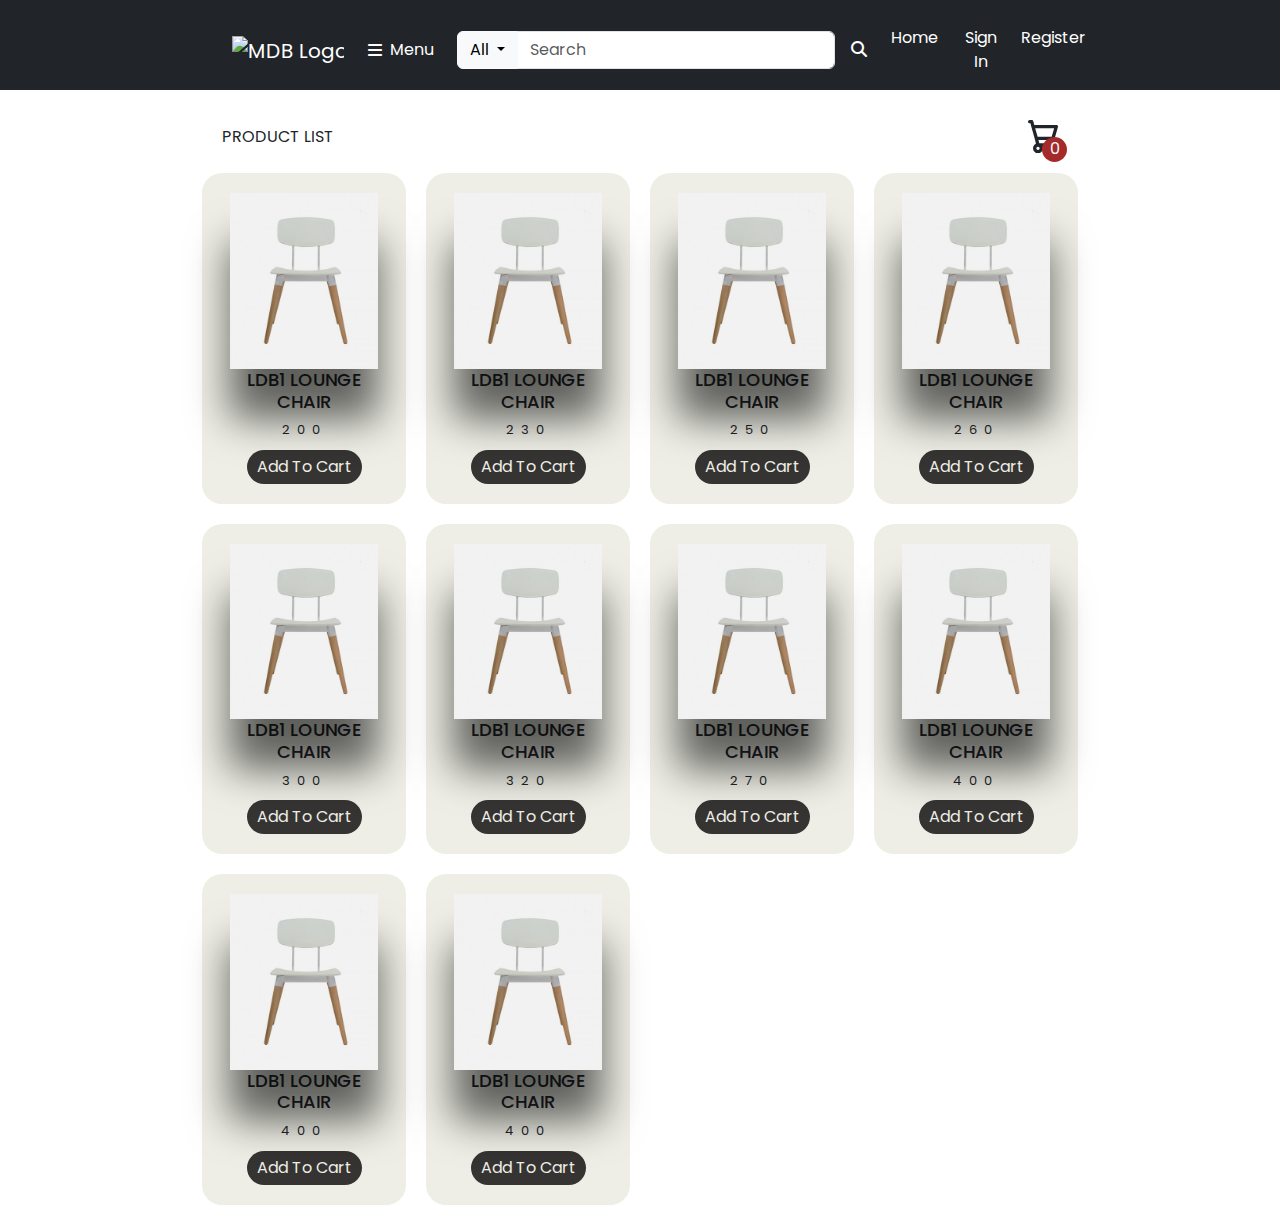
==== index.html @ 234d9642 "ecommere with shopping cart" ====
<!DOCTYPE html>
<html lang="en">
<head>
    <meta charset="UTF-8">
    <meta http-equiv="X-UA-Compatible" content="IE=edge">
    <meta name="viewport" content="width=device-width, initial-scale=1.0">
    <title>Document</title>
    <link href="https://cdn.jsdelivr.net/npm/bootstrap@5.3.2/dist/css/bootstrap.min.css" rel="stylesheet">
    <link rel="stylesheet" href="https://cdnjs.cloudflare.com/ajax/libs/font-awesome/6.4.2/css/all.min.css">
    <link rel="stylesheet" href="style.css">
  
</head>
<body class="showCart">
    <!-- Navbar -->
<nav class="navbar navbar-expand-lg navbar-dark bg-dark">
    <!-- Container wrapper -->
    <div class="container">
      <div class="quantity">
        <span class="minus"><</span>
        <span>1</span>
        <span class="plus">></span>
    </div><!-- /quantity-->
      <!-- Navbar brand -->
      <a class="navbar-brand" href="#"><img id="MDB-logo"
          src="https://mdbcdn.b-cdn.net/wp-content/uploads/2018/06/logo-mdb-jquery-small.png" alt="MDB Logo"
          draggable="false" height="30" /></a>
  
      <!-- Toggle button -->
      <button class="navbar-toggler" type="button" data-mdb-toggle="collapse"
        data-mdb-target="#navbarSupportedContent" aria-controls="navbarSupportedContent" aria-expanded="false"
        aria-label="Toggle navigation">
        <i class="fas fa-bars"></i>
      </button>
  
      <!-- Collapsible wrapper -->
      <div class="collapse navbar-collapse" id="navbarSupportedContent">
        <!-- Left links -->
        <ul class="navbar-nav me-3">
          <li class="nav-item">
            <a class="nav-link active d-flex align-items-center" aria-current="page" href="#"><i
                class="fas fa-bars pe-2"></i>Menu</a>
          </li>
        </ul>
        <!-- Left links -->
  
        <form class="d-flex align-items-center w-100 form-search">
          <div class="input-group">
            <button class="btn btn-light dropdown-toggle shadow-0" type="button" data-mdb-toggle="dropdown"
              aria-expanded="false" style="padding-bottom: 0.4rem;">
              All
            </button>
            <ul class="dropdown-menu dropdown-menu-dark fa-ul">
              <li>
                <a class="dropdown-item" href="#"><span class="fa-li pe-2"><i class="fas fa-search"></i></span>All</a>
              </li>
              <li>
                <a class="dropdown-item" href="#"><span class="fa-li pe-2"><i
                      class="fas fa-film"></i></span>Titles</a>
              </li>
              <li>
                <a class="dropdown-item" href="#"><span class="fa-li pe-2"><i class="fas fa-tv"></i></span>TV
                  Episodes</a>
              </li>
              <li>
                <a class="dropdown-item" href="#"><span class="fa-li pe-2"><i
                      class="fas fa-user-friends"></i></span>Celebs</a>
              </li>
              <li>
                <a class="dropdown-item" href="#"><span class="fa-li pe-2"><i
                      class="fas fa-building"></i></span>Companies</a>
              </li>
              <li>
                <a class="dropdown-item" href="#"><span class="fa-li pe-2"><i
                      class="fas fa-key"></i></span>Keywords</a>
              </li>
              <li>
                <hr class="dropdown-divider" />
              </li>
              <li>
                <a class="dropdown-item" href="#"><span class="fa-li pe-2"><i
                      class="fas fa-search-plus"></i></span>Advanced
                  search<i class="fas fa-chevron-right ps-2"></i></a>
              </li>
            </ul>
            <input type="search" class="form-control" placeholder="Search" aria-label="Search" />
          </div>
          <a href="#!" class="text-white"><i class="fas fa-search ps-3"></i></a>
        </form>
  
        <ul class="navbar-nav ms-3" id="links">
          <li class="nav-item" style="width: 65px;">
            <a class="nav-link d-flex align-items-center" href="index.html">Home</a>
          </li>
          <li class="nav-item" style="width: 65px;">
            <a class="nav-link d-flex align-items-center" href="login.html">Sign In</a>
          </li>
          <li class="nav-item" style="width: 65px;">
            <a class="nav-link d-flex align-items-center" href="Register.html">Register</a>
          </li>
        </ul>
        <ul class="navbar-nav ms-3" id="user_info">
           <li> <a href="#" id="user"></a></li>
        </ul>
      </div>
      <!-- Collapsible wrapper -->
    </div>
    <!-- Container wrapper -->
  </nav>
  <!-- Navbar -->
    <div class="container">

        <header>
            <div class="title"> PRODUCT LIST</div><!-- /title -->
            <div class="icon-cart" id="icon-cart">
                <svg class="w-6 h-6 text-gray-800 dark:text-white" aria-hidden="true" xmlns="http://www.w3.org/2000/svg" fill="none" viewBox="0 0 18 20">
                    <path stroke="currentColor" stroke-linecap="round" stroke-linejoin="round" stroke-width="2" d="M6 15a2 2 0 1 0 0 4 2 2 0 0 0 0-4Zm0 0h8m-8 0-1-4m9 4a2 2 0 1 0 0 4 2 2 0 0 0 0-4Zm-9-4h10l2-7H3m2 7L3 4m0 0-.792-3H1"/>
                </svg>
                <span>0</span>
            </div><!-- /icon-cart -->
        </header><!-- /header -->
        <div class="listProduct">
             <div class="item"> 
               <img src="images/category-banner1.jpg" alt="images">
               <h2>NAME PRODUCT</h2>
               <div class="price">$200</div>
               <button class="addCart">
                Add To Cart
               </button><!-- /addCart -->

             </div><!-- /item -->
        </div><!-- /listProduct -->
     
    </div><!-- /container -->
    <div class="cartTab">
        <h1>Shooping Cart</h1>
        <div class="ListCart">
            <div class="item">
                <div class="image">
                    <img src="images/chair2.jpg" alt="image">
                </div><!-- /image -->
                <div class="name">
                    NAME
                </div><!-- /name -->
                <div class="totalPrice">
                    $200
                </div><!-- /totalPrice -->
                <div class="quantity">
                    <span class="minus"><</span>
                    <span>1</span>
                    <span class="plus">></span>
                </div><!-- /quantity-->
            </div><!-- /item -->
        </div><!-- /ListCart -->
        <div class="btn">
            <button class=" close">CLOSE</button>
            <button class=" checkOut">Check Out</button>
        </div><!-- /btn -->
    </div><!-- /cartTab -->
    <script src="app.js"></script>
    <script src="login.js"></script>
    <script src="Register.js"></script>
</body>

</html>
---- style.css ----
@import url('https://fonts.googleapis.com/css2?family=Poppins:wght@600&display=swap');
body{
    font-family: 'Poppins', sans-serif;
    margin: 0;
}
.navbar-dark .nav-item .nav-link {
    color: #fff;
  }
  #user_info{
    display: none;
  }
  
  .navbar-dark .nav-item .nav-link:hover {
    background-color: rgba(255, 255, 255, 0.1);
    transition: all 0.3s ease;
    border-radius: 0.25rem;
    color: #fff;
  }
  
  .fa-li {
    position: relative;
    left: 0;
  }
.container{
    width: 900px;
    max-width: 90vw;
    margin: auto;
    text-align: center;
    padding-top: 10px;
    transition:transform .5s;
   
}
svg{
    width: 30px;

}
header{
    display: flex;
    align-items: center;
    justify-content: space-between;
    padding: 20px;

}
header .icon-cart{
    position: relative;
    cursor: pointer;
}
header .icon-cart span{
    display: flex;
    width: 25px;
    height: 25px;
    background-color: brown;
    justify-content: center;
    align-items: center;
    color: aliceblue;
    border-radius: 50%;
    position: absolute;
    top: 50%;
    right: -30%;
}
.listProduct .item img{
    width: 90%;
    filter: drop-shadow(0 50px 20px #0009);
}
.listProduct{
    display: grid;
    grid-template-columns: repeat(4,1fr);
    gap: 20px;
}
.listProduct .item{
    background-color: #eeeee6;
    padding: 20px;
    border-radius: 20px;
}
.listProduct .item h2{
    font-weight: 500;
    font-size: large;
}
.listProduct .item .price{
    letter-spacing: 7px;
    font-size: small;
}
.listProduct .item button{
    background-color: #353432;
   color: #eeeee6;
   padding: 5px  10px;
   border-radius: 20px;
   margin-top: 10px;
   border:none;
   cursor: pointer;
}
.cartTab{
    width: 400px;
    background-color: #353432;
    color:#eee;
    position: fixed;
    top: 0px;
    right: 0px;
    bottom: 0px;
    inset:0 -400px 0 auto;
    display: grid;
    grid-template-rows: 70px 1fr 70px;
    transition: .5s;

}
body .showCart .cartTab{
    inset:0 0 0 auto;

}
body .showCart .container{
    transform: translateX(-250px);

}
.cartTab h1{
    padding: 20px;
    margin: 0px;
    font-size: 300;
}
.cartTab .btn{
    display: grid;
    grid-template-columns: repeat(2,1fr);
}
.cartTab .btn button{
    background-color: #E8BC0E;
    border: none;
    font-family: poppins;
    font-weight: 500;
    cursor: pointer;
}
.cartTab .btn .close{
    background-color: #eee;


}
.cartTab .ListCart .item img{
    width: 100%;

}
.cartTab .ListCart .item{
    display: grid;
    grid-template-columns: 70px 150px 50px 1fr;
    gap: 10px;
    text-align: center;
    align-items: center;

}

.ListCart .quantity span{
    display: inline-block;
    width: 25px;
    height: 25px;
    background-color: #eee;
    color: #555;
    border-radius: 50%;
    cursor: pointer;

}

.ListCart .quantity span:nth-child(2){
    background-color: transparent;
    color: #eee;
}
.ListCart .item:nth-child(even){
    background-color: #eee1;

}
.ListCart{
    overflow: auto;
}
.ListCart::-webkit-scrollbar{
    width: 0;
}
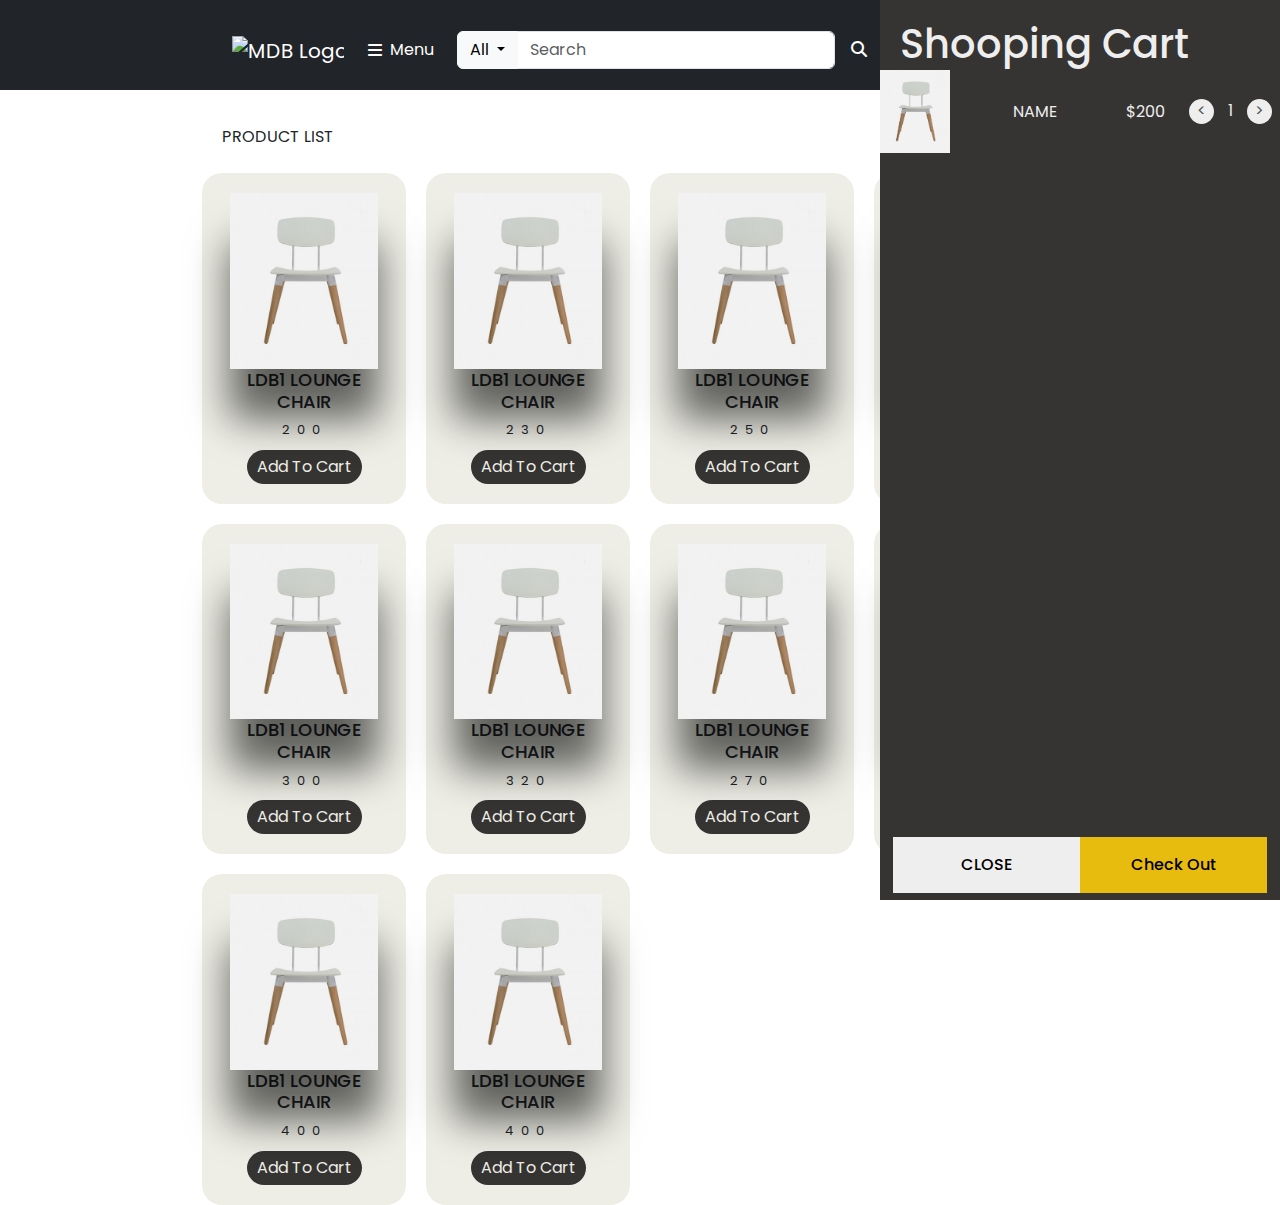
==== commit 874dd556: "add Shooping Cart" ====
--- a/index.html
+++ b/index.html
@@ -131,7 +131,7 @@
         </div><!-- /listProduct -->
      
     </div><!-- /container -->
-    <div class="cartTab">
+    <div class="cartTab" id="cartTab">
         <h1>Shooping Cart</h1>
         <div class="ListCart">
             <div class="item">
--- a/style.css
+++ b/style.css
@@ -97,7 +97,7 @@
     top: 0px;
     right: 0px;
     bottom: 0px;
-    inset:0 -400px 0 auto;
+    inset:0 0 0 auto;
     display: grid;
     grid-template-rows: 70px 1fr 70px;
     transition: .5s;
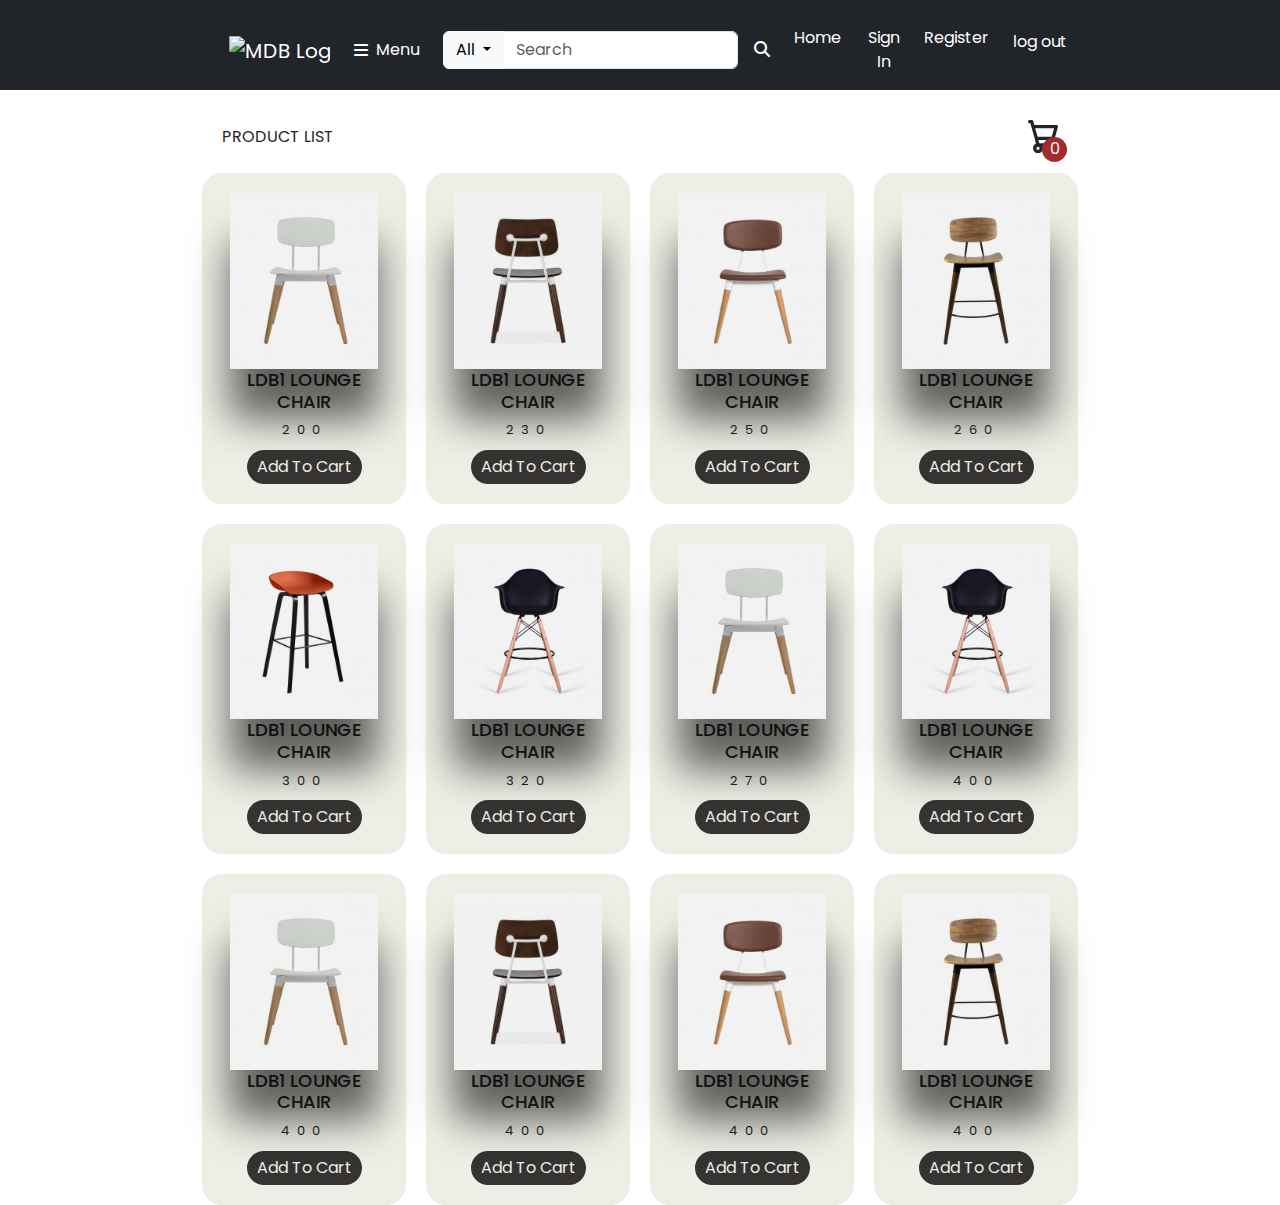
==== commit d01f2d12: "ecommere with shopping cart" ====
--- a/index.html
+++ b/index.html
@@ -100,7 +100,14 @@
         </ul>
         <ul class="navbar-nav ms-3" id="user_info">
            <li> <a href="#" id="user"></a></li>
+           
         </ul>
+        <ul>
+          <li class="nav-item" style="width: 65px;">
+            <a class="nav-link d-flex align-items-center" href="login.html">log out</a>
+          </li>
+        </ul>
+       
       </div>
       <!-- Collapsible wrapper -->
     </div>
@@ -119,21 +126,22 @@
             </div><!-- /icon-cart -->
         </header><!-- /header -->
         <div class="listProduct">
-             <div class="item"> 
+             <!-- <div class="item"> 
                <img src="images/category-banner1.jpg" alt="images">
                <h2>NAME PRODUCT</h2>
                <div class="price">$200</div>
                <button class="addCart">
                 Add To Cart
-               </button><!-- /addCart -->
+               </button>
+             
 
-             </div><!-- /item -->
-        </div><!-- /listProduct -->
+             </div> -->
+        </div>
      
     </div><!-- /container -->
     <div class="cartTab" id="cartTab">
         <h1>Shooping Cart</h1>
-        <div class="ListCart">
+        <div class="listCart">
             <div class="item">
                 <div class="image">
                     <img src="images/chair2.jpg" alt="image">
--- a/style.css
+++ b/style.css
@@ -8,6 +8,7 @@
   }
   #user_info{
     display: none;
+    
   }
   
   .navbar-dark .nav-item .nav-link:hover {
@@ -101,6 +102,7 @@
     display: grid;
     grid-template-rows: 70px 1fr 70px;
     transition: .5s;
+    display: none;
 
 }
 body .showCart .cartTab{
@@ -132,11 +134,11 @@
 
 
 }
-.cartTab .ListCart .item img{
+.cartTab .listCart .item img{
     width: 100%;
 
 }
-.cartTab .ListCart .item{
+.cartTab .listCart .item{
     display: grid;
     grid-template-columns: 70px 150px 50px 1fr;
     gap: 10px;
@@ -145,7 +147,7 @@
 
 }
 
-.ListCart .quantity span{
+.listCart .quantity span{
     display: inline-block;
     width: 25px;
     height: 25px;
@@ -156,17 +158,17 @@
 
 }
 
-.ListCart .quantity span:nth-child(2){
+.listCart .quantity span:nth-child(2){
     background-color: transparent;
     color: #eee;
 }
-.ListCart .item:nth-child(even){
+.listCart .item:nth-child(even){
     background-color: #eee1;
 
 }
-.ListCart{
+.listCart{
     overflow: auto;
 }
-.ListCart::-webkit-scrollbar{
+.listCart::-webkit-scrollbar{
     width: 0;
 }
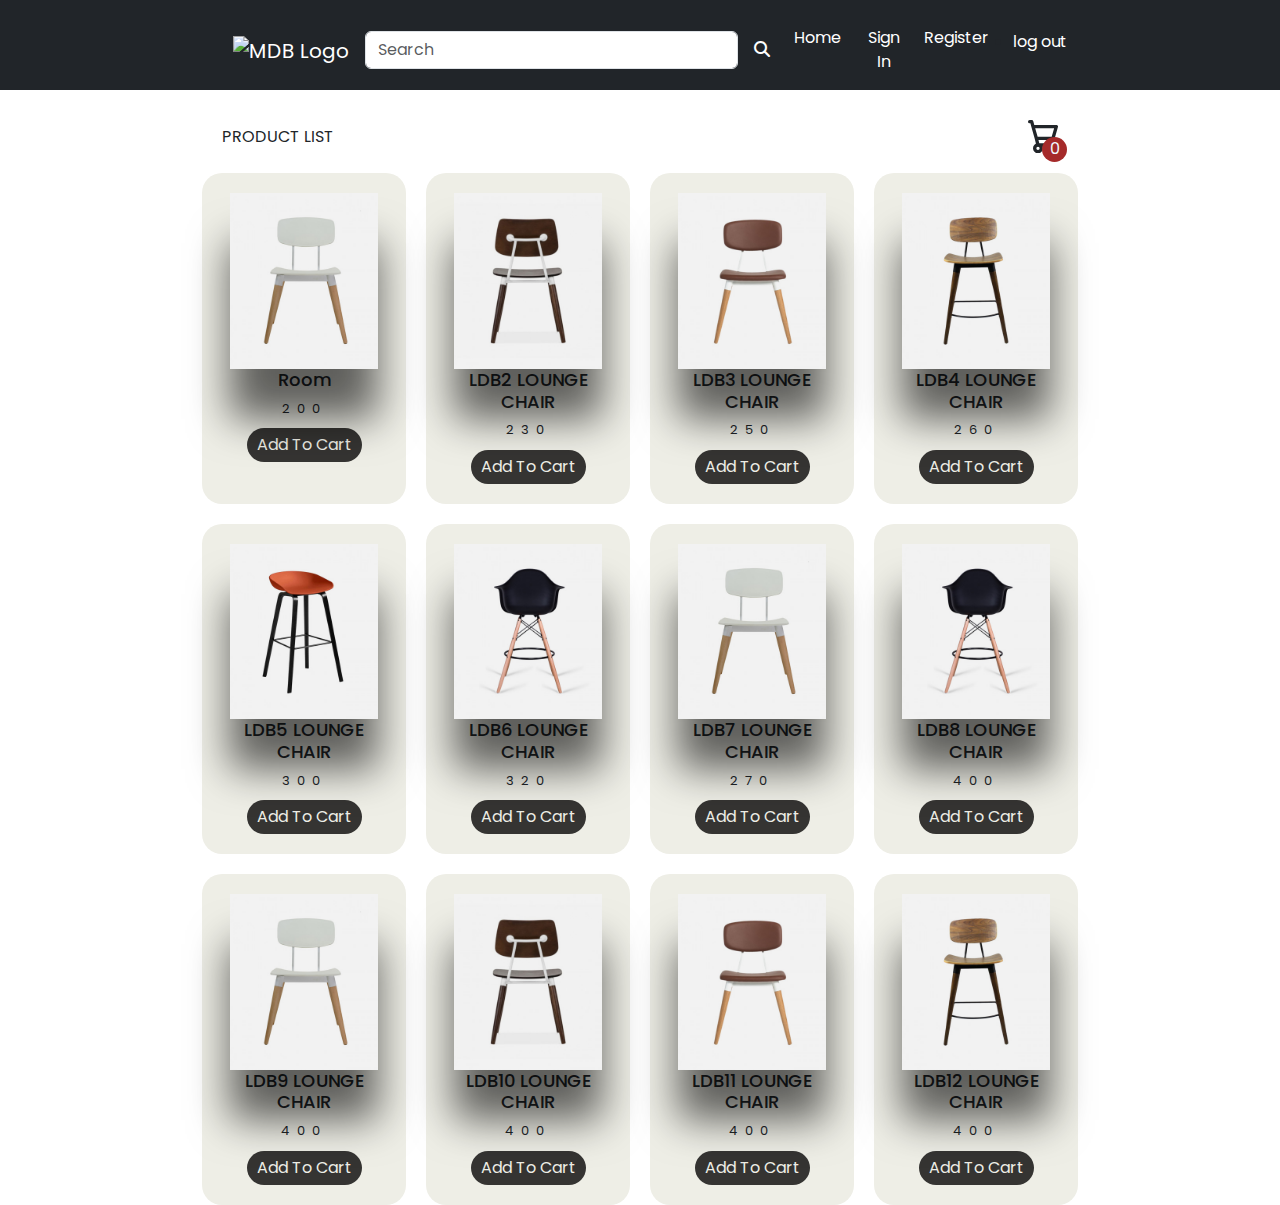
==== commit 29d68134: "ecommere with shopping cart" ====
--- a/index.html
+++ b/index.html
@@ -35,17 +35,17 @@
       <!-- Collapsible wrapper -->
       <div class="collapse navbar-collapse" id="navbarSupportedContent">
         <!-- Left links -->
-        <ul class="navbar-nav me-3">
+        <!-- <ul class="navbar-nav me-3">
           <li class="nav-item">
             <a class="nav-link active d-flex align-items-center" aria-current="page" href="#"><i
                 class="fas fa-bars pe-2"></i>Menu</a>
           </li>
-        </ul>
+        </ul> -->
         <!-- Left links -->
   
-        <form class="d-flex align-items-center w-100 form-search">
+        <form class="d-flex align-items-center w-100 form-search" >
           <div class="input-group">
-            <button class="btn btn-light dropdown-toggle shadow-0" type="button" data-mdb-toggle="dropdown"
+            <!-- <button class="btn btn-light dropdown-toggle shadow-0" type="button" data-mdb-toggle="dropdown"
               aria-expanded="false" style="padding-bottom: 0.4rem;">
               All
             </button>
@@ -81,7 +81,7 @@
                       class="fas fa-search-plus"></i></span>Advanced
                   search<i class="fas fa-chevron-right ps-2"></i></a>
               </li>
-            </ul>
+            </ul> -->
             <input type="search" class="form-control" placeholder="Search" aria-label="Search" />
           </div>
           <a href="#!" class="text-white"><i class="fas fa-search ps-3"></i></a>
@@ -161,12 +161,16 @@
         </div><!-- /ListCart -->
         <div class="btn">
             <button class=" close">CLOSE</button>
-            <button class=" checkOut">Check Out</button>
+         
+            <a href="CheckـOut.html" class="swiper-wrapper"><button class="checkOut" id="checkout">Check Out</button></a>
         </div><!-- /btn -->
     </div><!-- /cartTab -->
+
+    <div class="listProduct"></div>
     <script src="app.js"></script>
     <script src="login.js"></script>
     <script src="Register.js"></script>
+    <script src="search.js"></script>
 </body>
 
 </html>--- a/style.css
+++ b/style.css
@@ -8,7 +8,7 @@
   }
   #user_info{
     display: none;
-    
+
   }
   
   .navbar-dark .nav-item .nav-link:hover {
@@ -172,3 +172,15 @@
 .listCart::-webkit-scrollbar{
     width: 0;
 }
+@media screen and (max-width: 992px){
+    .listProduct{
+        grid-template-columns: repeat(3,1fr);
+    }
+}
+@media screen  and (max-width:768px){
+    .listProduct{
+        grid-template-columns: repeat(2,1fr);
+    }
+}
+
+    
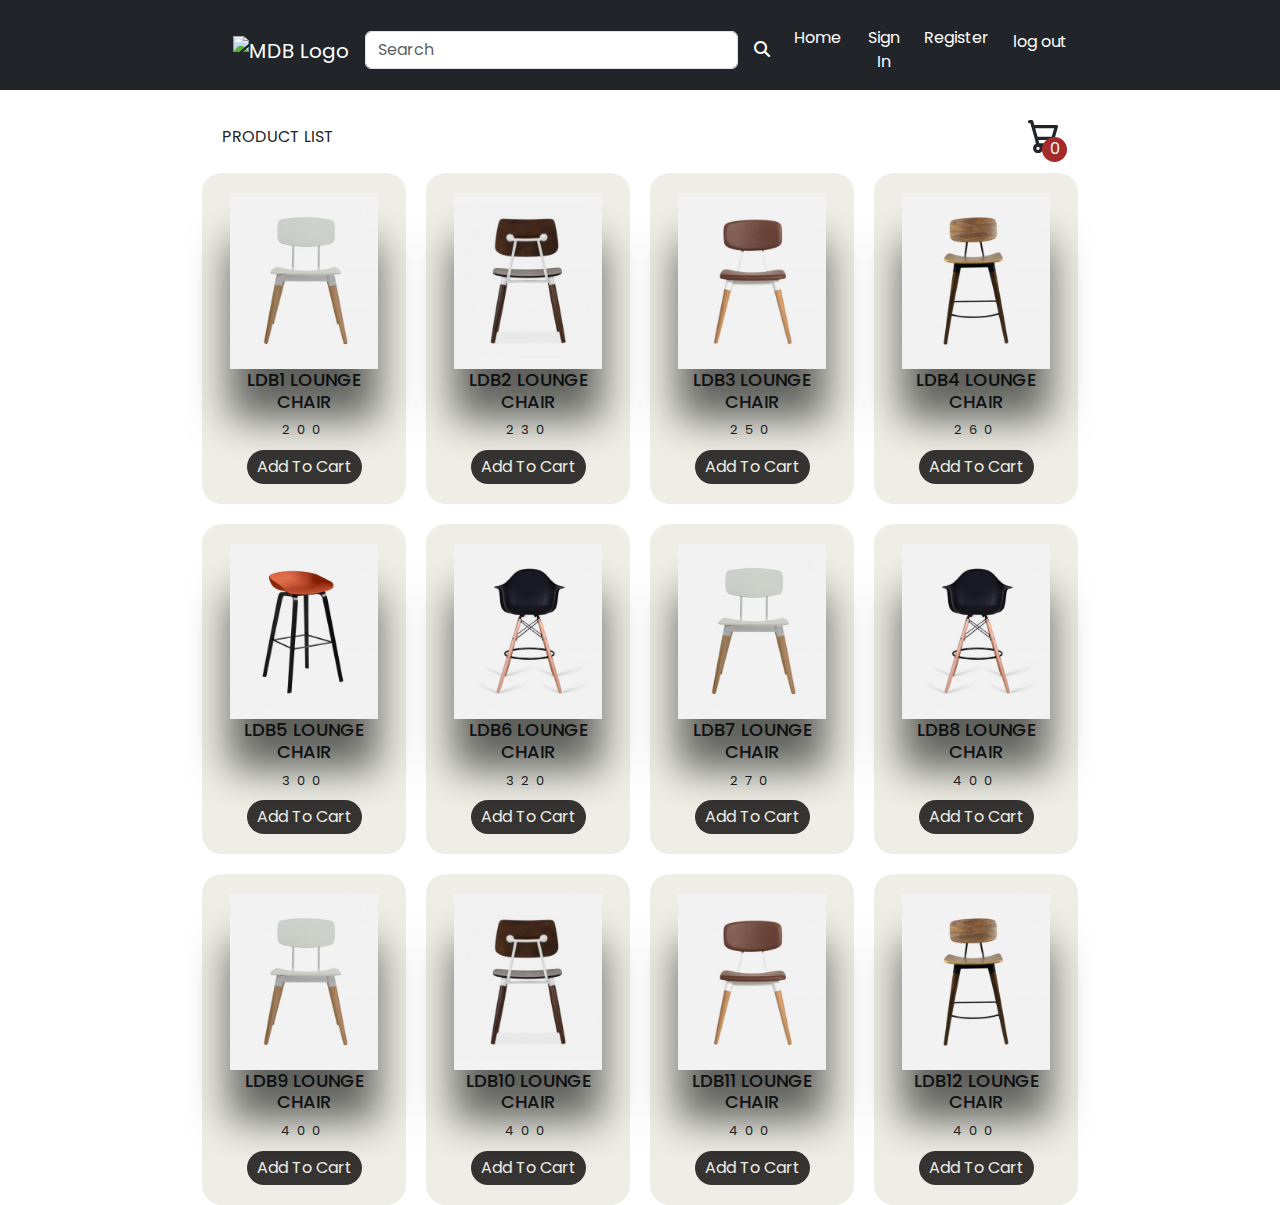
==== commit 7623cb81: "ecommere with shopping cart" ====
--- a/index.html
+++ b/index.html
@@ -161,8 +161,9 @@
         </div><!-- /ListCart -->
         <div class="btn">
             <button class=" close">CLOSE</button>
-         
-            <a href="CheckـOut.html" class="swiper-wrapper"><button class="checkOut" id="checkout">Check Out</button></a>
+            <!-- <button class="addCart"></button> -->
+            <!-- <a href="CheckـOut.html" class="swiper-wrapper"><button class="addCart" id="checkout">Check Out</button></a> -->
+            <a href="CheckـOut.html" class="swiper-wrapper"><button class="addCart" id="checkout">Check Out</button></a>
         </div><!-- /btn -->
     </div><!-- /cartTab -->
 
@@ -171,6 +172,7 @@
     <script src="login.js"></script>
     <script src="Register.js"></script>
     <script src="search.js"></script>
+   
 </body>
 
 </html>